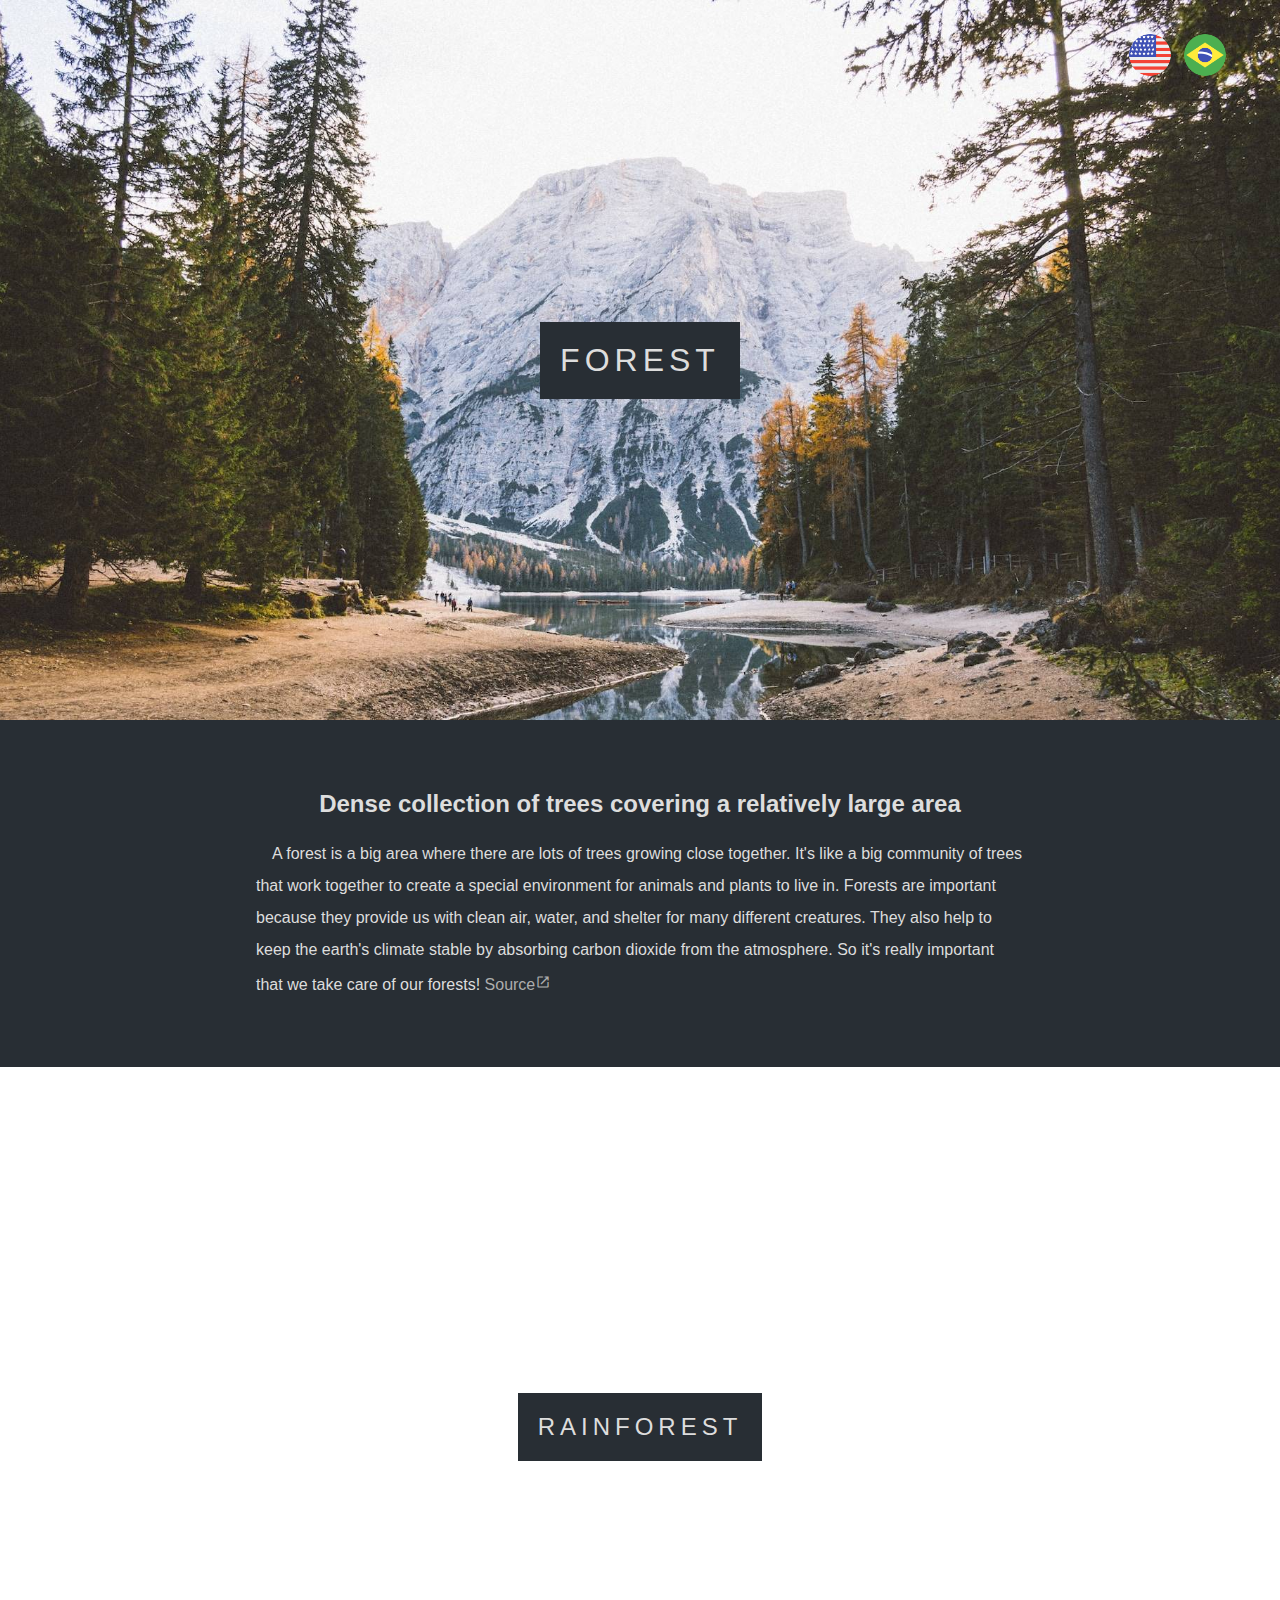
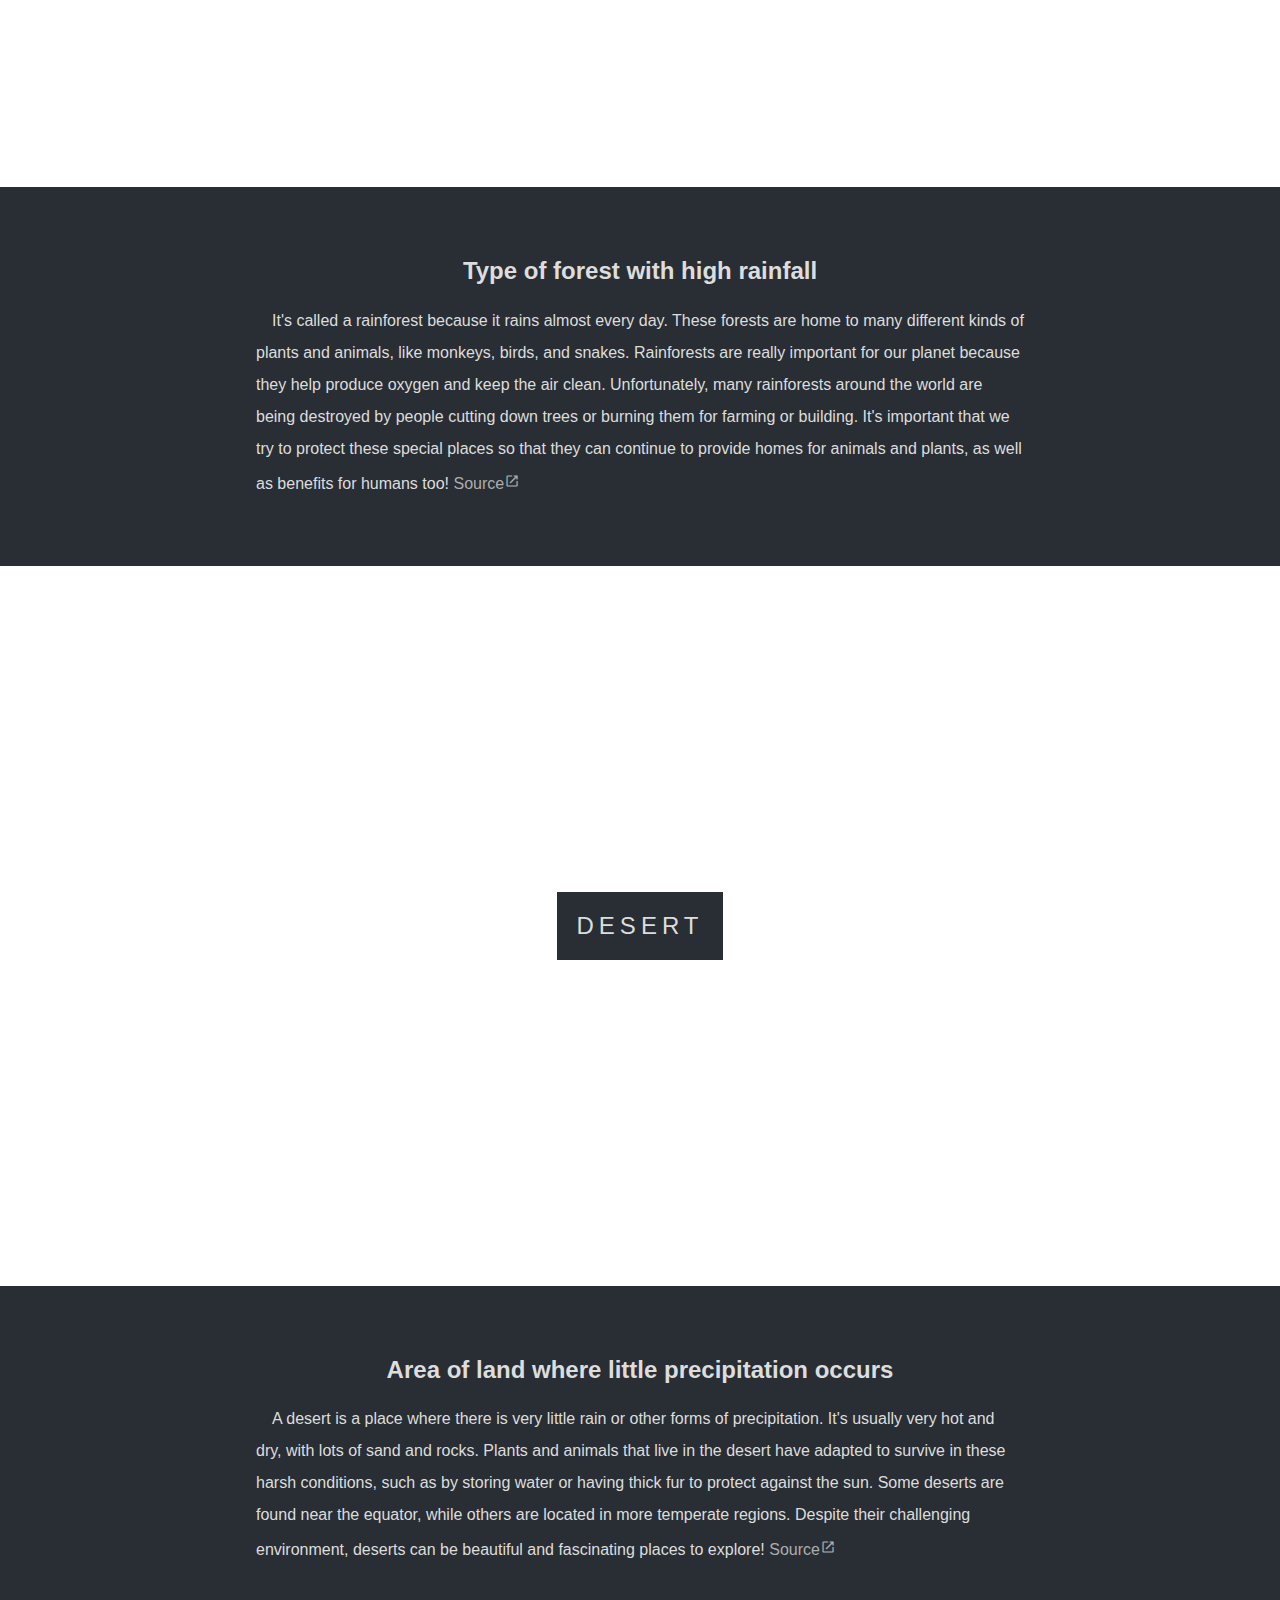
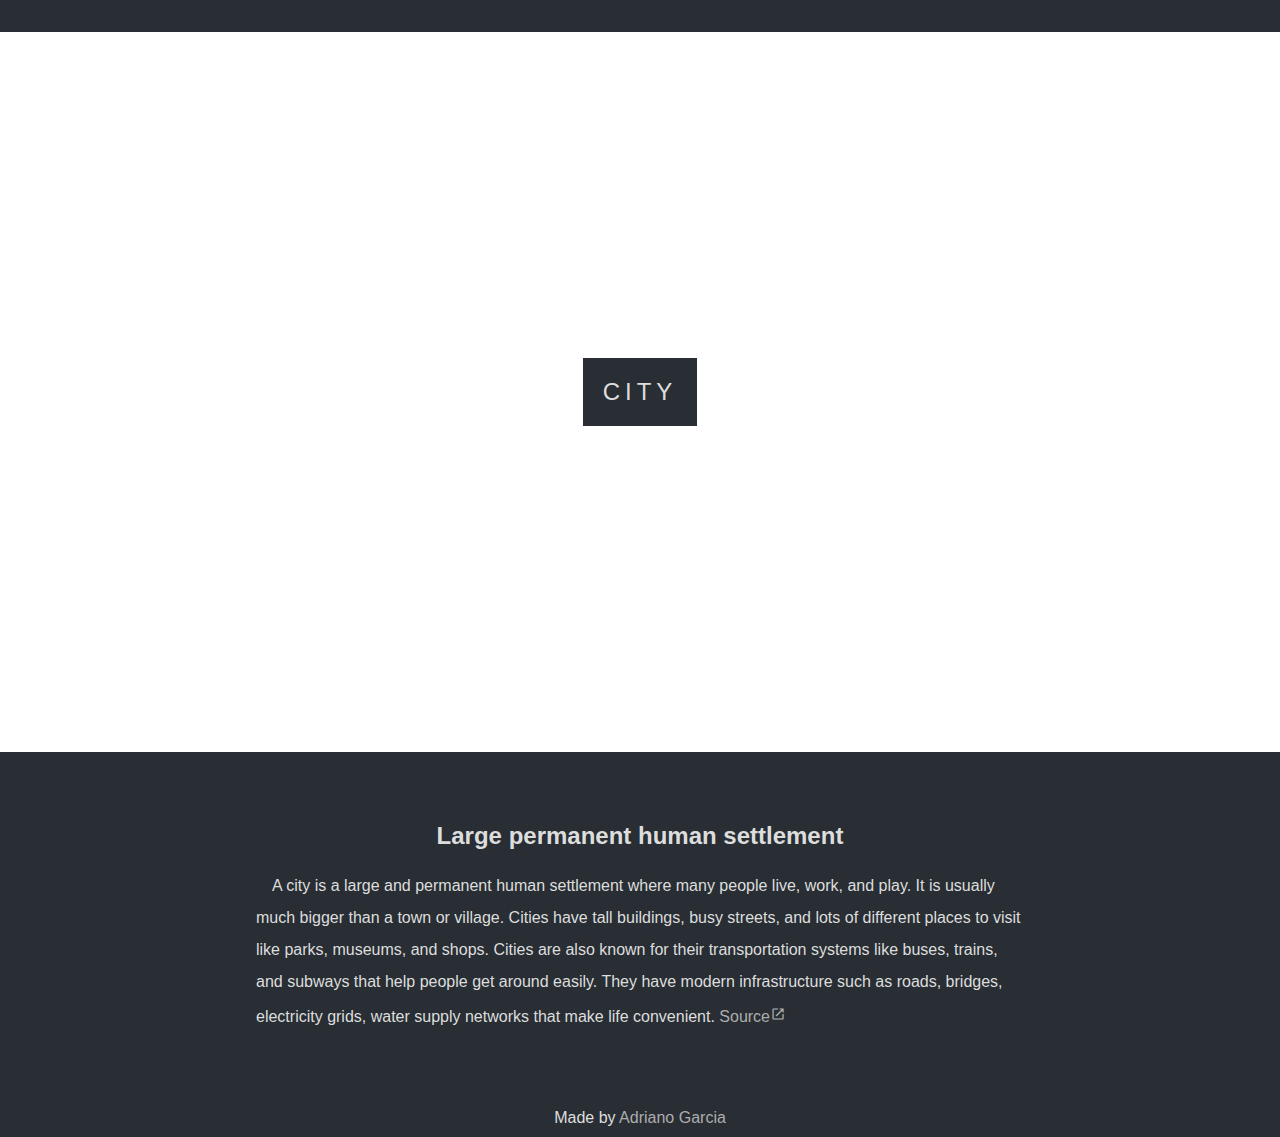
==== en/index.html @ d0fcbf4f "Added Brazilian Portuguese version" ====
<!DOCTYPE html>
<html lang="en">
<head>
  <meta charset="UTF-8">
  <meta name="viewport" content="width=device-width, initial-scale=1.0">
  <title>Environments</title>
  <link rel="stylesheet" href="../style.css">
  <link rel="stylesheet" href="https://fonts.googleapis.com/css2?family=Material+Symbols+Outlined:opsz,wght,FILL,GRAD@20..48,100..700,0..1,-50..200" />
  <script src="../script.js" defer></script>
</head>
<body>
  <main>
    <!-- Scroll to top -->
    <button id="btn-scroll-to-top" class="rounded-button" title="Scroll to top">
      <span class="material-symbols-outlined">
        arrow_upward_alt
      </span>
    </button>
    <section class="img one">
      <!-- Language -->
      <section id="languages">
        <a href="../en/index.html" alt="English version" title="English version" class="rounded-button icon us"></a>
        <a href="../pt-br/index.html" alt="Versão em português" title="Versão em português" class="rounded-button icon br"></a>
      </section>
      <h1 class="title">Forest</h1>
    </section>
    <section class="txt">
      <h2 class="subtitle">Dense collection of trees covering a relatively large area</h2>
      <p>
        A forest is a big area where there are lots of trees growing close together. It's like a big community of trees that
        work together to create a special environment for animals and plants to live in. Forests are important because they
        provide us with clean air, water, and shelter for many different creatures. They also help to keep the earth's climate
        stable by absorbing carbon dioxide from the atmosphere. So it's really important that we take care of our forests! 
        <a class="src" href="https://www.wikiwand.com/en/Forest" target="_blank" rel="noopener noreferrer">Source</a>
      </p>
    </section>
    <section class="img two">
      <h2 class="title">Rainforest</h2>
    </section>
    <section class="txt">
      <h2 class="subtitle">Type of forest with high rainfall</h2>
        <p>
          It's called a rainforest because it rains almost every day.
          These forests are home to many different kinds of plants and animals, like monkeys, birds, and snakes. Rainforests are
          really important for our planet because they help produce oxygen and keep the air clean. Unfortunately, many rainforests
          around the world are being destroyed by people cutting down trees or burning them for farming or building. It's
          important that we try to protect these special places so that they can continue to provide homes for animals and plants,
          as well as benefits for humans too!
          <a class="src" href="https://www.wikiwand.com/en/Rainforest" target="_blank" rel="noopener noreferrer">Source</a>
        </p>
      </section>
    <section class="img three">
      <h2 class="title">Desert</h2>
    </section>
    <section class="txt">
      <h2 class="subtitle">Area of land where little precipitation occurs</h2>
      <p>A desert is a place where there is very little rain or other forms of precipitation. It's usually very hot and dry, with
      lots of sand and rocks. Plants and animals that live in the desert have adapted to survive in these harsh conditions,
      such as by storing water or having thick fur to protect against the sun. Some deserts are found near the equator, while
      others are located in more temperate regions. Despite their challenging environment, deserts can be beautiful and
      fascinating places to explore!
      <a class="src" href="https://www.wikiwand.com/en/Desert" target="_blank" rel="noopener noreferrer">Source</a>
    </p>
  </section>
    <section class="img four">
      <h2 class="title">City</h2>
    </section>
    <section class="txt">
      <h2 class="subtitle">Large permanent human settlement</h2>
      <p>
        A city is a large and permanent human settlement where many people live, work, and play. It is usually much bigger than
        a town or village. Cities have tall buildings, busy streets, and lots of different places to visit like parks, museums,
        and shops. Cities are also known for their transportation systems like buses, trains, and subways that help people get around
        easily. They have modern infrastructure such as roads, bridges, electricity grids, water supply networks that make life
        convenient.
        <a class="src" href="https://www.wikiwand.com/en/City" target="_blank" rel="noopener noreferrer">Source</a>
      </p>
    </section>
  </main>
  <footer class="footer">
    <span>Made by <a href="https://github.com/adrianogtl">Adriano Garcia</a></span>
  </footer>
</body>
</html>
---- style.css ----
:root {
  --font-color: #ddd;
  --bg-color: #282E34;
  --link-color: #adadad;
}

body {
  margin: 0;
  padding: 0;
  font-family: sans-serif;
  color: var(--font-color);
}

.rounded-button {
  display: inline-block;
  height: 50px;
  width: 50px;
  cursor: pointer;
  border-radius: 50%;
  border: none;
  outline: none;
  box-shadow: 0px 0px 10px 5px solid rgba(0, 0, 0, 0.300);
}

/* Languages */
#languages {
  position: absolute;
  width: 185px;
  top: 30px;
  right: 10px;
}

.icon {
  background-size: cover;
}

.br {
  background-image: url(assets/br-icon.png);
}

.us {
  background-image: url(assets/us-icon.png);
}

/* Back to top */
#btn-scroll-to-top {
  position: fixed;
  display: none;
  bottom: 30px;
  right: 50px;
  background-color: var(--font-color);
  color: var(--bg-color);
}

.material-symbols-outlined {
  transform: scale(1.5);
}

/* Image Sections */
.img {
  display: flex;
  justify-content: center;
  align-items: center;
  text-align: center;
  height: 80vh;
  background-size: cover;
  background-position: center;
  background-attachment: fixed;
  background-repeat: no-repeat;
}

.one {
  background-image: url(assets/forest.jpg);
}

.two {
  background-image: url(assets/rainforest.jpg);
}

.three {
  background-image: url(assets/desert.jpg);
}

.four {
  background-image: url(assets/city.jpg);
}

.title {
  padding: 20px;
  text-transform: uppercase;
  font-weight: lighter;
  letter-spacing: 5px;
  background-color: var(--bg-color);
}

.subtitle {
  text-align: center;
}

/* Text Sections */
.txt {
  padding: 50px 20vw;
  background-color: var(--bg-color);
  box-shadow: 2px 2px 1px 1px solid rgba(0, 0, 0, 0.5);
}

.txt p {
  justify-content: justify;
  line-height: 2rem;
  text-indent: 1rem;
}

a::before {
  display: inline-block;
}

a {
  color: var(--link-color);
  text-decoration: none;
}

.src::after {
  font-family: 'Material Symbols Outlined';
  content: "\e89e";
}

a:hover {
  text-decoration: underline;
  color: white;
}

.footer {
  background-color: var(--bg-color);
  padding: 10px;
  text-align: center;
}

/* Below 1200px width */
@media only screen and (max-width: 1200px) {

  #btn-scroll-to-top {
    right: 20px;
    bottom: 20px;
  }

  .img {
    background-attachment: inherit;
  }

  .txt {
    padding: 30px 10vw;
  }
}

@media only screen and (max-width: 768px) {
  .rounded-button {
    height: 60px;
    width: 60px;
  }

  #languages {
    top: 50px;
    right: calc(100% / 2 - 185px / 2); /* 185px: width of #languages element */
  }
  
  #btn-scroll-to-top {
    right: 10px;
    bottom: 10px;
  }

  .txt {
    padding: 20px 5vw;
  }
}
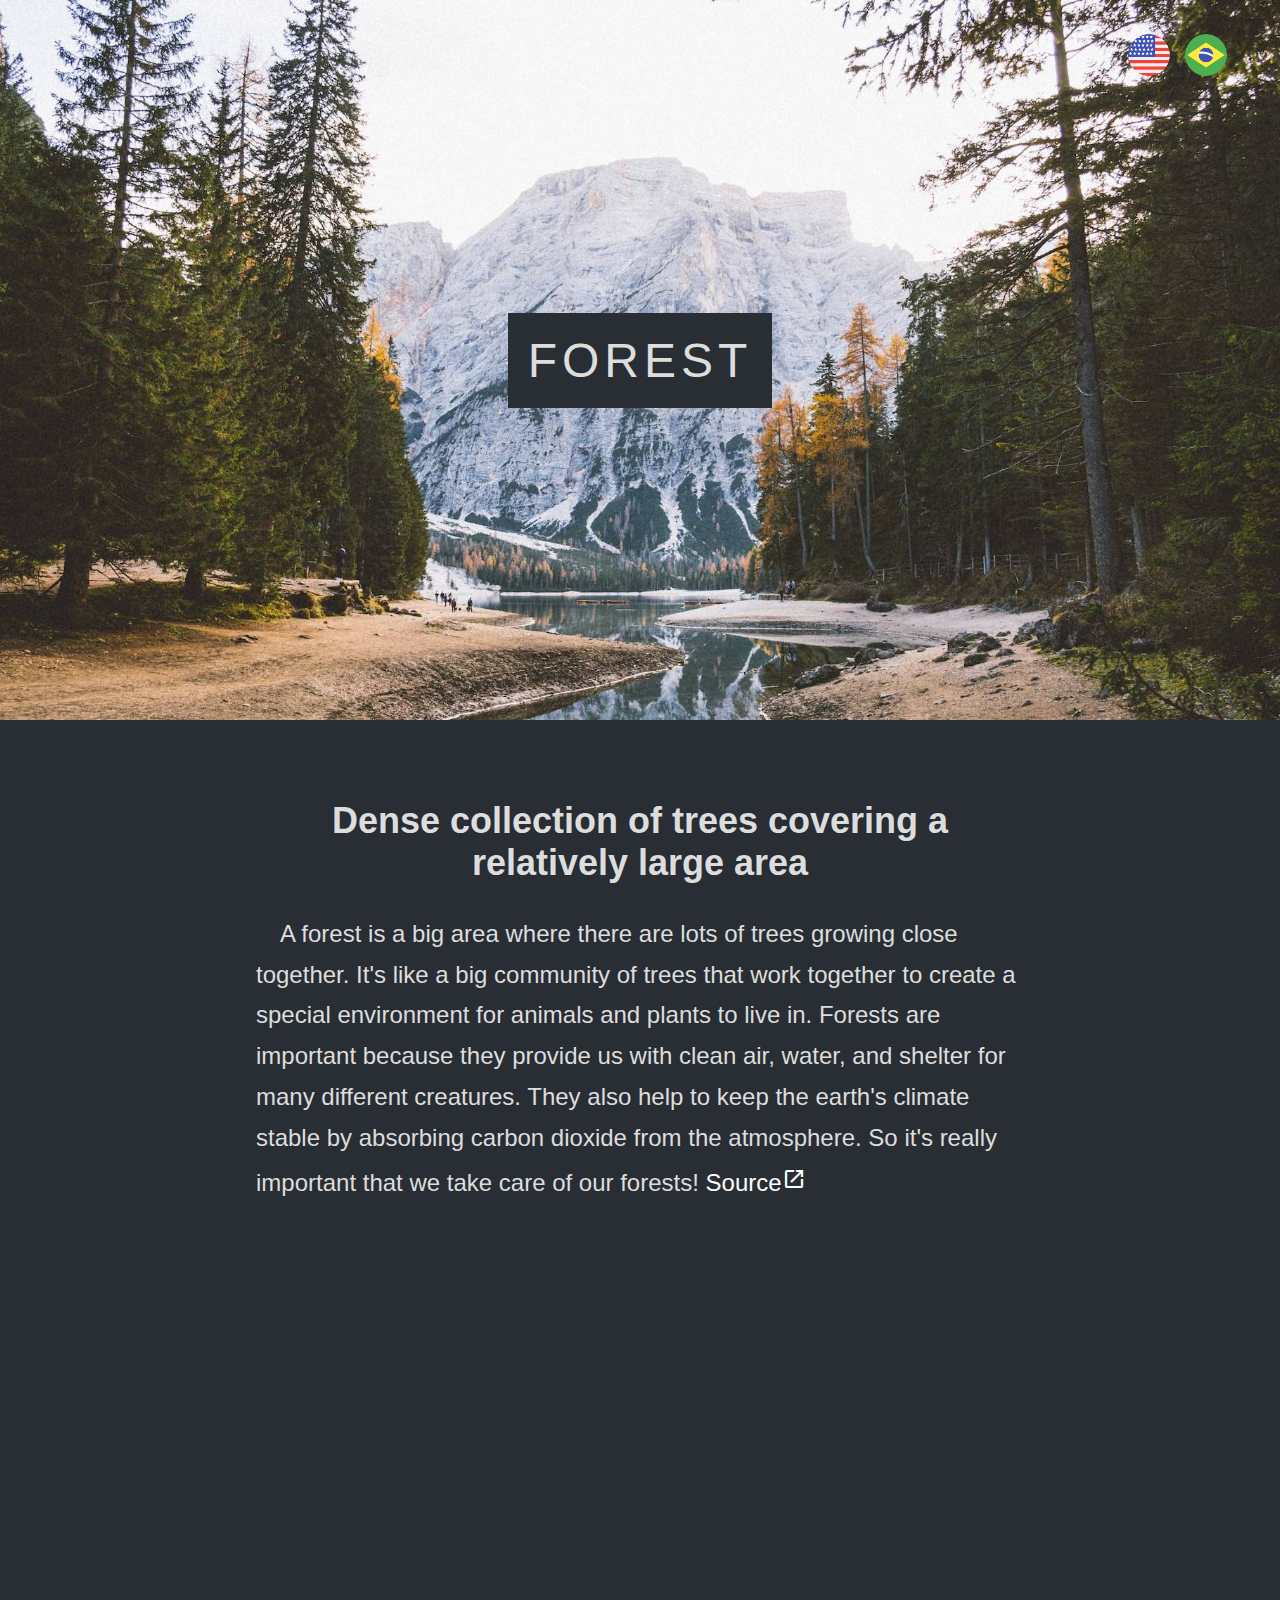
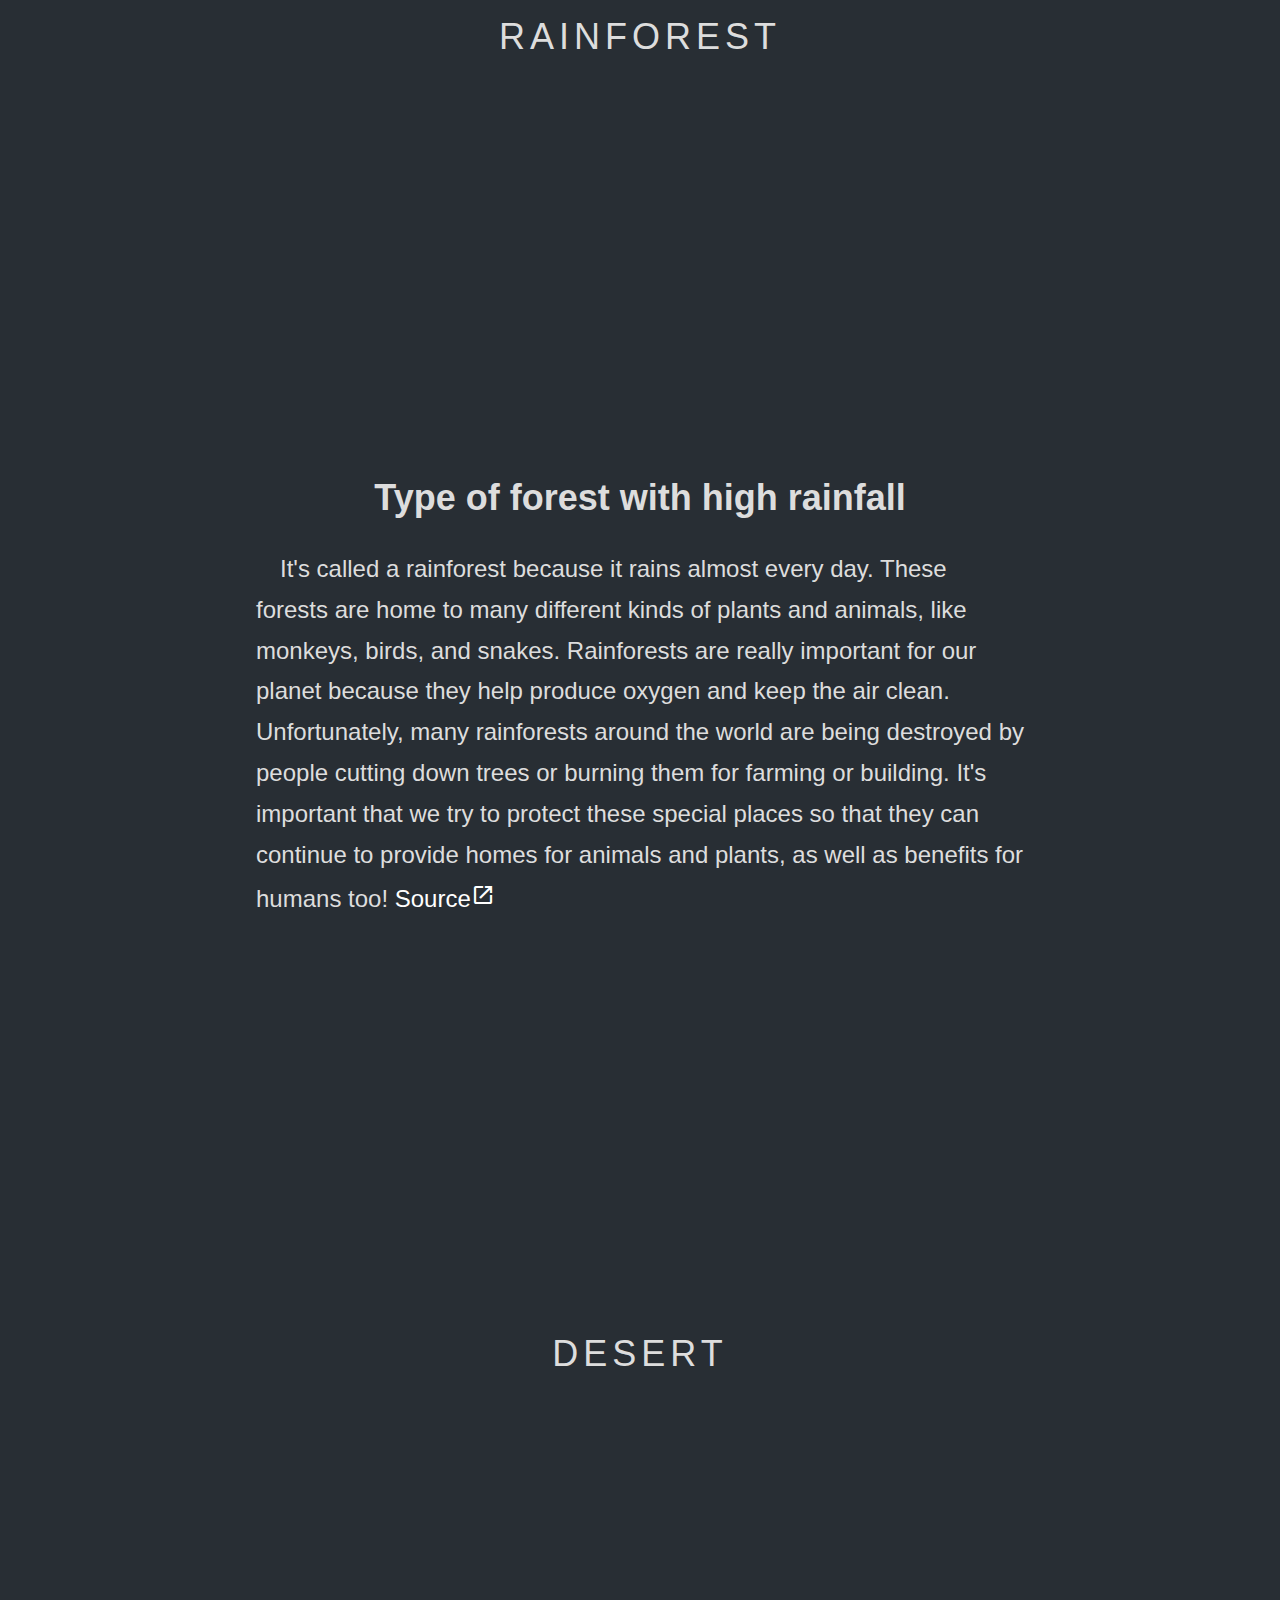
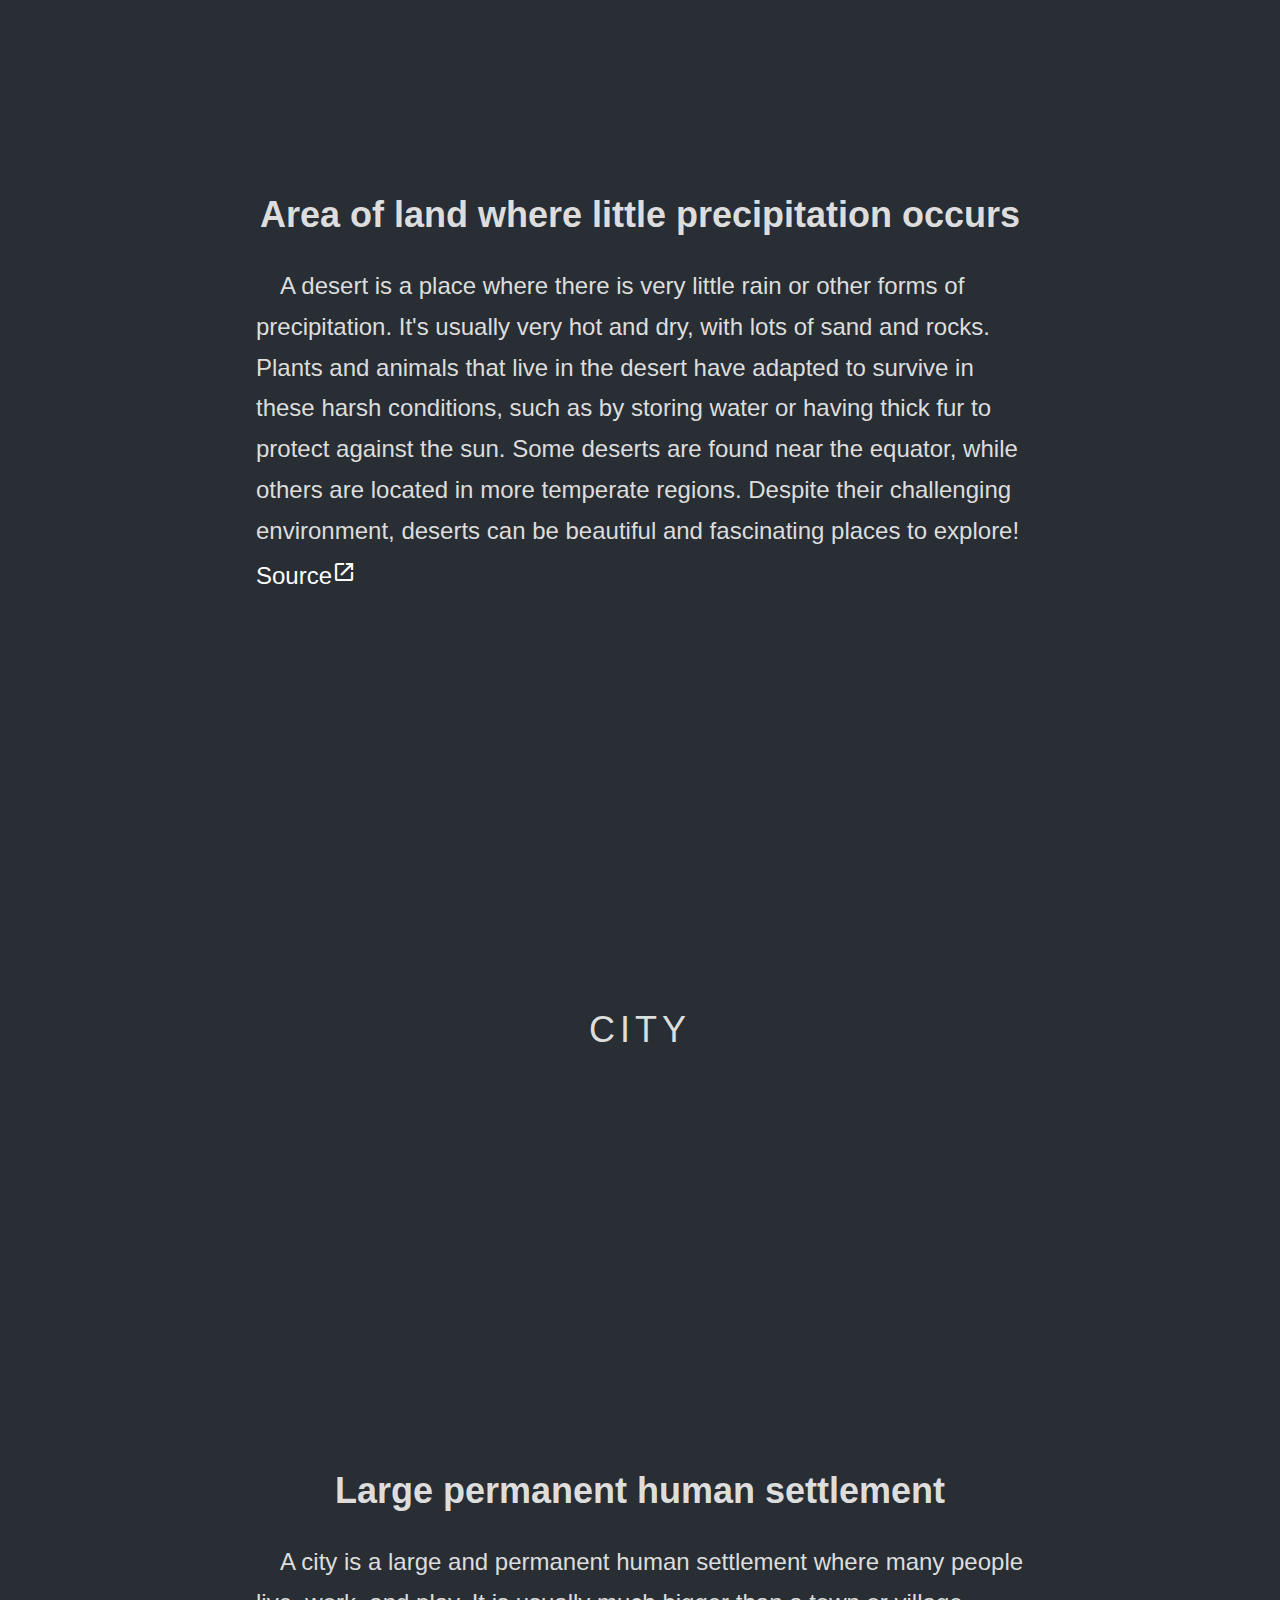
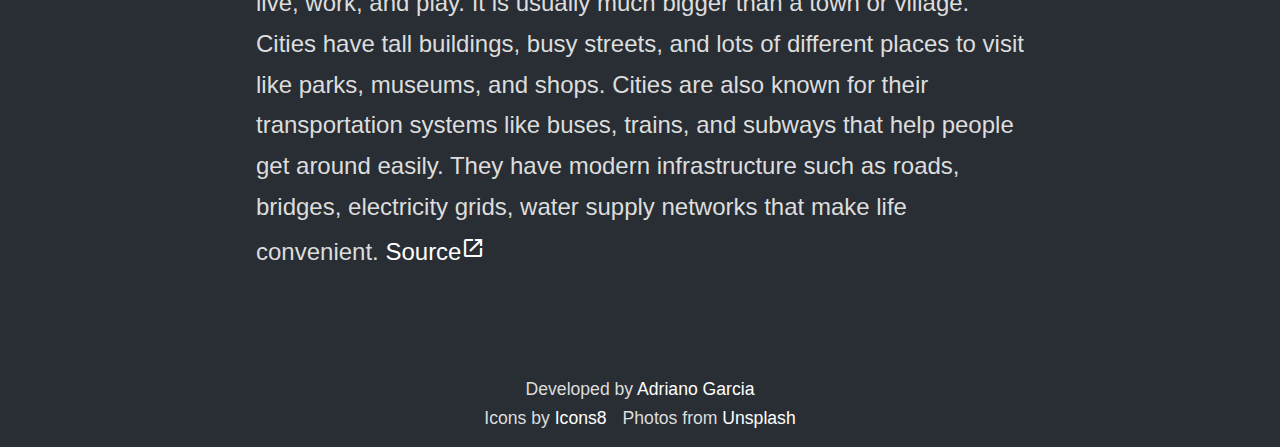
==== commit 51611b2b: "Readability improvement and credits" ====
--- a/en/index.html
+++ b/en/index.html
@@ -1,84 +1,167 @@
 <!DOCTYPE html>
 <html lang="en">
-<head>
-  <meta charset="UTF-8">
-  <meta name="viewport" content="width=device-width, initial-scale=1.0">
-  <title>Environments</title>
-  <link rel="stylesheet" href="../style.css">
-  <link rel="stylesheet" href="https://fonts.googleapis.com/css2?family=Material+Symbols+Outlined:opsz,wght,FILL,GRAD@20..48,100..700,0..1,-50..200" />
-  <script src="../script.js" defer></script>
-</head>
-<body>
-  <main>
-    <!-- Scroll to top -->
-    <button id="btn-scroll-to-top" class="rounded-button" title="Scroll to top">
-      <span class="material-symbols-outlined">
-        arrow_upward_alt
-      </span>
-    </button>
-    <section class="img one">
-      <!-- Language -->
-      <section id="languages">
-        <a href="../en/index.html" alt="English version" title="English version" class="rounded-button icon us"></a>
-        <a href="../pt-br/index.html" alt="Versão em português" title="Versão em português" class="rounded-button icon br"></a>
+  <head>
+    <meta charset="UTF-8" />
+    <meta name="viewport" content="width=device-width, initial-scale=1.0" />
+    <title>Environments</title>
+    <link
+      rel="shortcut icon"
+      href="../assets/favicon.png"
+      type="image/x-icon"
+    />
+
+    <!-- Styles -->
+    <link rel="stylesheet" href="../style.css" />
+    <link
+      rel="stylesheet"
+      href="https://fonts.googleapis.com/css2?family=Material+Symbols+Outlined:opsz,wght,FILL,GRAD@20..48,100..700,0..1,-50..200"
+    />
+
+    <!-- Scroll to top script -->
+    <script src="../script.js" defer></script>
+  </head>
+  <body>
+    <main>
+      <!-- Scroll to top -->
+      <button
+        id="btn-scroll-to-top"
+        class="rounded-button"
+        title="Scroll to top"
+      >
+        <span class="material-symbols-outlined"> arrow_upward_alt </span>
+      </button>
+      <section class="img one">
+        <!-- Language -->
+        <section id="languages">
+          <a
+            href="../en"
+            alt="English version"
+            title="English version"
+            class="rounded-button icon us"
+          ></a>
+          <a
+            href="../pt-br"
+            alt="Versão em português"
+            title="Versão em português"
+            class="rounded-button icon br"
+          ></a>
+        </section>
+        <h1 class="title">Forest</h1>
       </section>
-      <h1 class="title">Forest</h1>
-    </section>
-    <section class="txt">
-      <h2 class="subtitle">Dense collection of trees covering a relatively large area</h2>
-      <p>
-        A forest is a big area where there are lots of trees growing close together. It's like a big community of trees that
-        work together to create a special environment for animals and plants to live in. Forests are important because they
-        provide us with clean air, water, and shelter for many different creatures. They also help to keep the earth's climate
-        stable by absorbing carbon dioxide from the atmosphere. So it's really important that we take care of our forests! 
-        <a class="src" href="https://www.wikiwand.com/en/Forest" target="_blank" rel="noopener noreferrer">Source</a>
-      </p>
-    </section>
-    <section class="img two">
-      <h2 class="title">Rainforest</h2>
-    </section>
-    <section class="txt">
-      <h2 class="subtitle">Type of forest with high rainfall</h2>
+      <section class="txt">
+        <h2 class="subtitle">
+          Dense collection of trees covering a relatively large area
+        </h2>
         <p>
-          It's called a rainforest because it rains almost every day.
-          These forests are home to many different kinds of plants and animals, like monkeys, birds, and snakes. Rainforests are
-          really important for our planet because they help produce oxygen and keep the air clean. Unfortunately, many rainforests
-          around the world are being destroyed by people cutting down trees or burning them for farming or building. It's
-          important that we try to protect these special places so that they can continue to provide homes for animals and plants,
-          as well as benefits for humans too!
-          <a class="src" href="https://www.wikiwand.com/en/Rainforest" target="_blank" rel="noopener noreferrer">Source</a>
+          A forest is a big area where there are lots of trees growing close
+          together. It's like a big community of trees that work together to
+          create a special environment for animals and plants to live in.
+          Forests are important because they provide us with clean air, water,
+          and shelter for many different creatures. They also help to keep the
+          earth's climate stable by absorbing carbon dioxide from the
+          atmosphere. So it's really important that we take care of our forests!
+          <a
+            class="src"
+            href="https://www.wikiwand.com/en/Forest"
+            target="_blank"
+            rel="noopener noreferrer"
+            >Source</a
+          >
         </p>
       </section>
-    <section class="img three">
-      <h2 class="title">Desert</h2>
-    </section>
-    <section class="txt">
-      <h2 class="subtitle">Area of land where little precipitation occurs</h2>
-      <p>A desert is a place where there is very little rain or other forms of precipitation. It's usually very hot and dry, with
-      lots of sand and rocks. Plants and animals that live in the desert have adapted to survive in these harsh conditions,
-      such as by storing water or having thick fur to protect against the sun. Some deserts are found near the equator, while
-      others are located in more temperate regions. Despite their challenging environment, deserts can be beautiful and
-      fascinating places to explore!
-      <a class="src" href="https://www.wikiwand.com/en/Desert" target="_blank" rel="noopener noreferrer">Source</a>
-    </p>
-  </section>
-    <section class="img four">
-      <h2 class="title">City</h2>
-    </section>
-    <section class="txt">
-      <h2 class="subtitle">Large permanent human settlement</h2>
-      <p>
-        A city is a large and permanent human settlement where many people live, work, and play. It is usually much bigger than
-        a town or village. Cities have tall buildings, busy streets, and lots of different places to visit like parks, museums,
-        and shops. Cities are also known for their transportation systems like buses, trains, and subways that help people get around
-        easily. They have modern infrastructure such as roads, bridges, electricity grids, water supply networks that make life
-        convenient.
-        <a class="src" href="https://www.wikiwand.com/en/City" target="_blank" rel="noopener noreferrer">Source</a>
-      </p>
-    </section>
-  </main>
-  <footer class="footer">
-    <span>Made by <a href="https://github.com/adrianogtl">Adriano Garcia</a></span>
-  </footer>
-</body>
-</html>+      <section class="img two">
+        <h2 class="title">Rainforest</h2>
+      </section>
+      <section class="txt">
+        <h2 class="subtitle">Type of forest with high rainfall</h2>
+        <p>
+          It's called a rainforest because it rains almost every day. These
+          forests are home to many different kinds of plants and animals, like
+          monkeys, birds, and snakes. Rainforests are really important for our
+          planet because they help produce oxygen and keep the air clean.
+          Unfortunately, many rainforests around the world are being destroyed
+          by people cutting down trees or burning them for farming or building.
+          It's important that we try to protect these special places so that
+          they can continue to provide homes for animals and plants, as well as
+          benefits for humans too!
+          <a
+            class="src"
+            href="https://www.wikiwand.com/en/Rainforest"
+            target="_blank"
+            rel="noopener noreferrer"
+            >Source</a
+          >
+        </p>
+      </section>
+      <section class="img three">
+        <h2 class="title">Desert</h2>
+      </section>
+      <section class="txt">
+        <h2 class="subtitle">Area of land where little precipitation occurs</h2>
+        <p>
+          A desert is a place where there is very little rain or other forms of
+          precipitation. It's usually very hot and dry, with lots of sand and
+          rocks. Plants and animals that live in the desert have adapted to
+          survive in these harsh conditions, such as by storing water or having
+          thick fur to protect against the sun. Some deserts are found near the
+          equator, while others are located in more temperate regions. Despite
+          their challenging environment, deserts can be beautiful and
+          fascinating places to explore!
+          <a
+            class="src"
+            href="https://www.wikiwand.com/en/Desert"
+            target="_blank"
+            rel="noopener noreferrer"
+            >Source</a
+          >
+        </p>
+      </section>
+      <section class="img four">
+        <h2 class="title">City</h2>
+      </section>
+      <section class="txt">
+        <h2 class="subtitle">Large permanent human settlement</h2>
+        <p>
+          A city is a large and permanent human settlement where many people
+          live, work, and play. It is usually much bigger than a town or
+          village. Cities have tall buildings, busy streets, and lots of
+          different places to visit like parks, museums, and shops. Cities are
+          also known for their transportation systems like buses, trains, and
+          subways that help people get around easily. They have modern
+          infrastructure such as roads, bridges, electricity grids, water supply
+          networks that make life convenient.
+          <a
+            class="src"
+            href="https://www.wikiwand.com/en/City"
+            target="_blank"
+            rel="noopener noreferrer"
+            >Source</a
+          >
+        </p>
+      </section>
+    </main>
+    <footer class="footer">
+      <div class="credits">
+        <span
+          >Developed by
+          <a href="https://github.com/adrianogtl">Adriano Garcia</a></span
+        >
+      </div>
+      <div class="credits" id="resources">
+        <span
+          >Icons by
+          <a href="https://icons8.com/" target="_blank">Icons8</a>
+        </span>
+        <span>
+          Photos from
+          <a
+            href="http://unsplash.com"
+            target="_blank"
+            rel="noopener noreferrer"
+            >Unsplash</a
+          >
+        </span>
+      </div>
+    </footer>
+  </body>
+</html>
--- a/style.css
+++ b/style.css
@@ -1,7 +1,7 @@
 :root {
   --font-color: #ddd;
-  --bg-color: #282E34;
-  --link-color: #adadad;
+  --bg-color: #282e34;
+  --link-color: #fff;
 }
 
 body {
@@ -9,6 +9,8 @@
   padding: 0;
   font-family: sans-serif;
   color: var(--font-color);
+  background-color: var(--bg-color);
+  font-size: 1.5rem;
 }
 
 .rounded-button {
@@ -19,7 +21,7 @@
   border-radius: 50%;
   border: none;
   outline: none;
-  box-shadow: 0px 0px 10px 5px solid rgba(0, 0, 0, 0.300);
+  box-shadow: 0px 0px 10px 5px solid rgba(0, 0, 0, 0.3);
 }
 
 /* Languages */
@@ -105,9 +107,8 @@
 }
 
 .txt p {
-  justify-content: justify;
-  line-height: 2rem;
-  text-indent: 1rem;
+  line-height: 1.7;
+  text-indent: 1.5rem;
 }
 
 a::before {
@@ -120,24 +121,37 @@
 }
 
 .src::after {
-  font-family: 'Material Symbols Outlined';
+  font-family: "Material Symbols Outlined";
   content: "\e89e";
 }
 
 a:hover {
   text-decoration: underline;
-  color: white;
 }
 
 .footer {
+  display: flex;
+  height: 5rem;
+  flex-flow: column nowrap;
+  justify-content: flex-end;
+  align-items: center;
+  font-size: 1.1rem;
   background-color: var(--bg-color);
   padding: 10px;
-  text-align: center;
+}
+
+.credits {
+  padding-bottom: 0.5rem;
+}
+
+#resources {
+  display: flex;
+  justify-content: center;
+  gap: 1rem;
 }
 
 /* Below 1200px width */
 @media only screen and (max-width: 1200px) {
-
   #btn-scroll-to-top {
     right: 20px;
     bottom: 20px;
@@ -162,7 +176,7 @@
     top: 50px;
     right: calc(100% / 2 - 185px / 2); /* 185px: width of #languages element */
   }
-  
+
   #btn-scroll-to-top {
     right: 10px;
     bottom: 10px;
@@ -171,4 +185,22 @@
   .txt {
     padding: 20px 5vw;
   }
-}+}
+
+@media (orientation: portrait) and (max-width: 600px) {
+  .footer {
+    align-items: flex-start;
+  }
+
+  .credits {
+    padding: 0 0.5rem;
+  }
+
+  #resources {
+    display: block;
+  }
+
+  #resources span {
+    display: block;
+  }
+}
